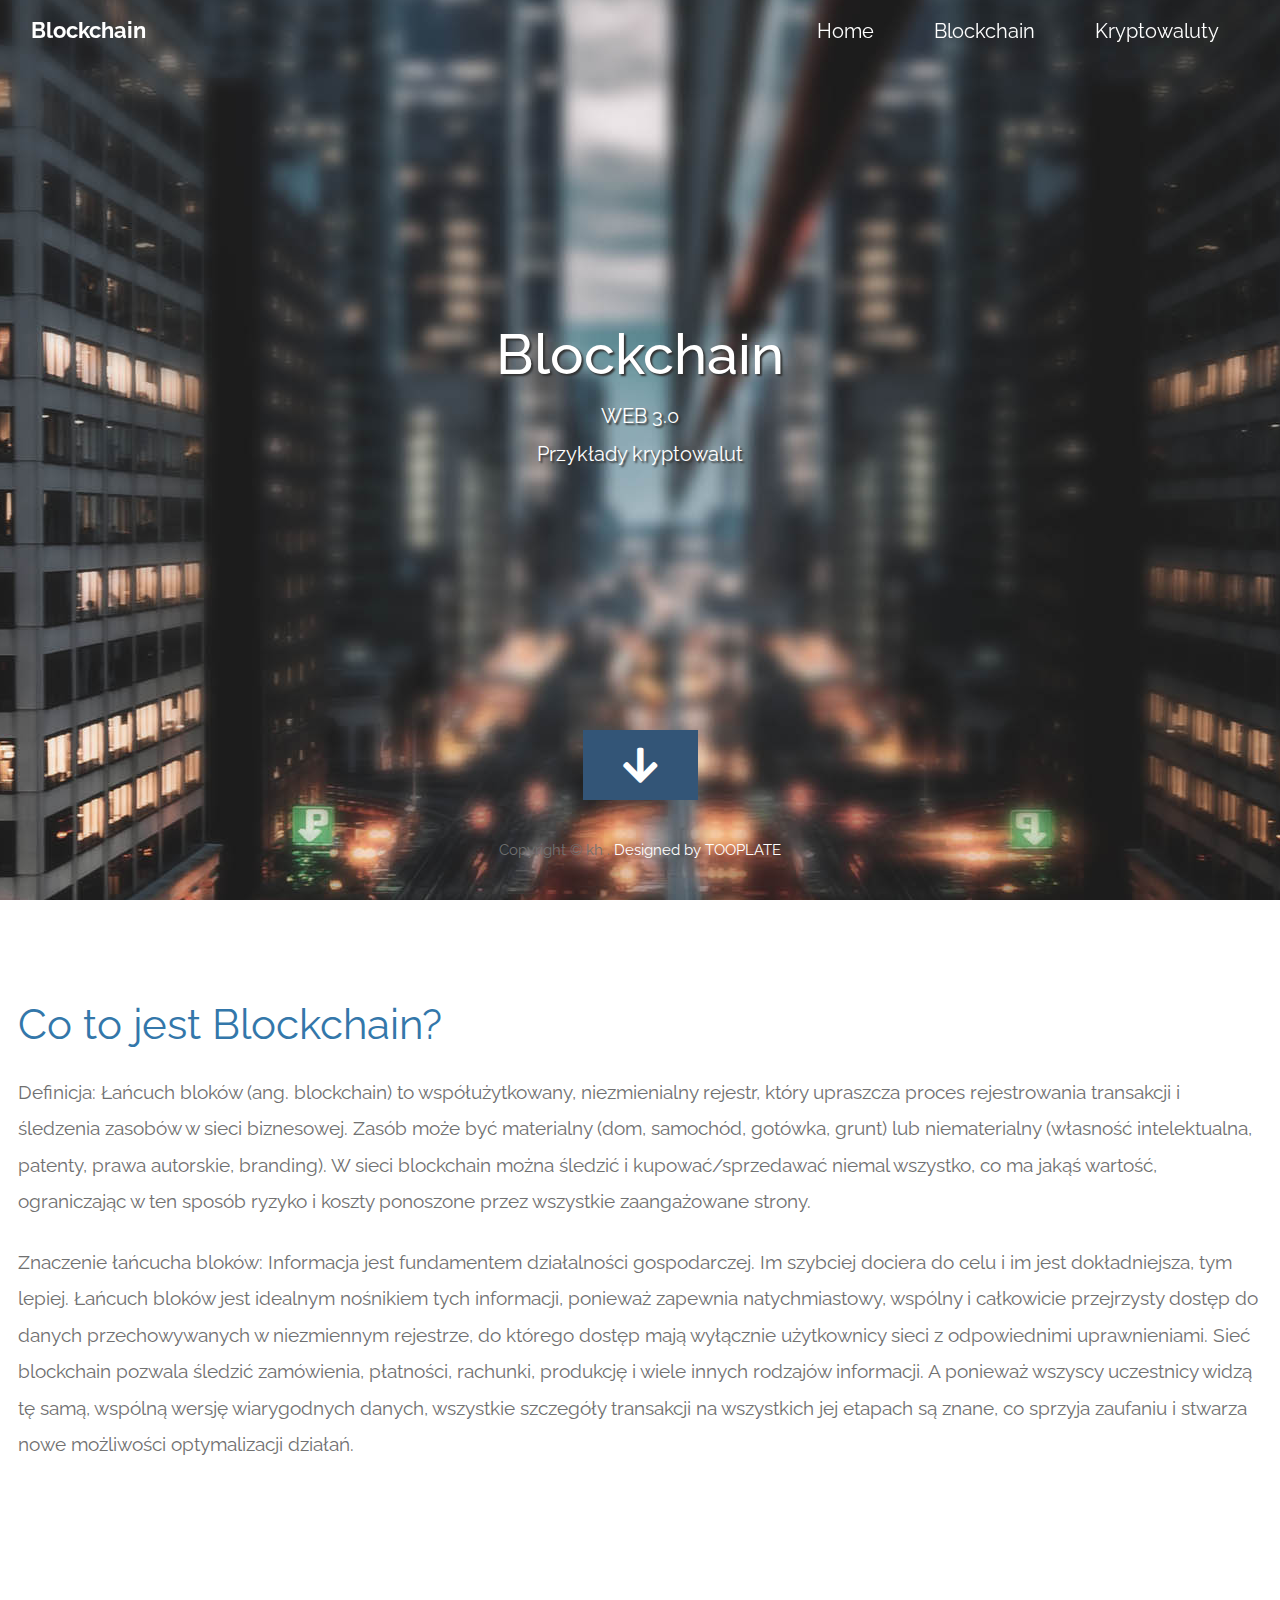
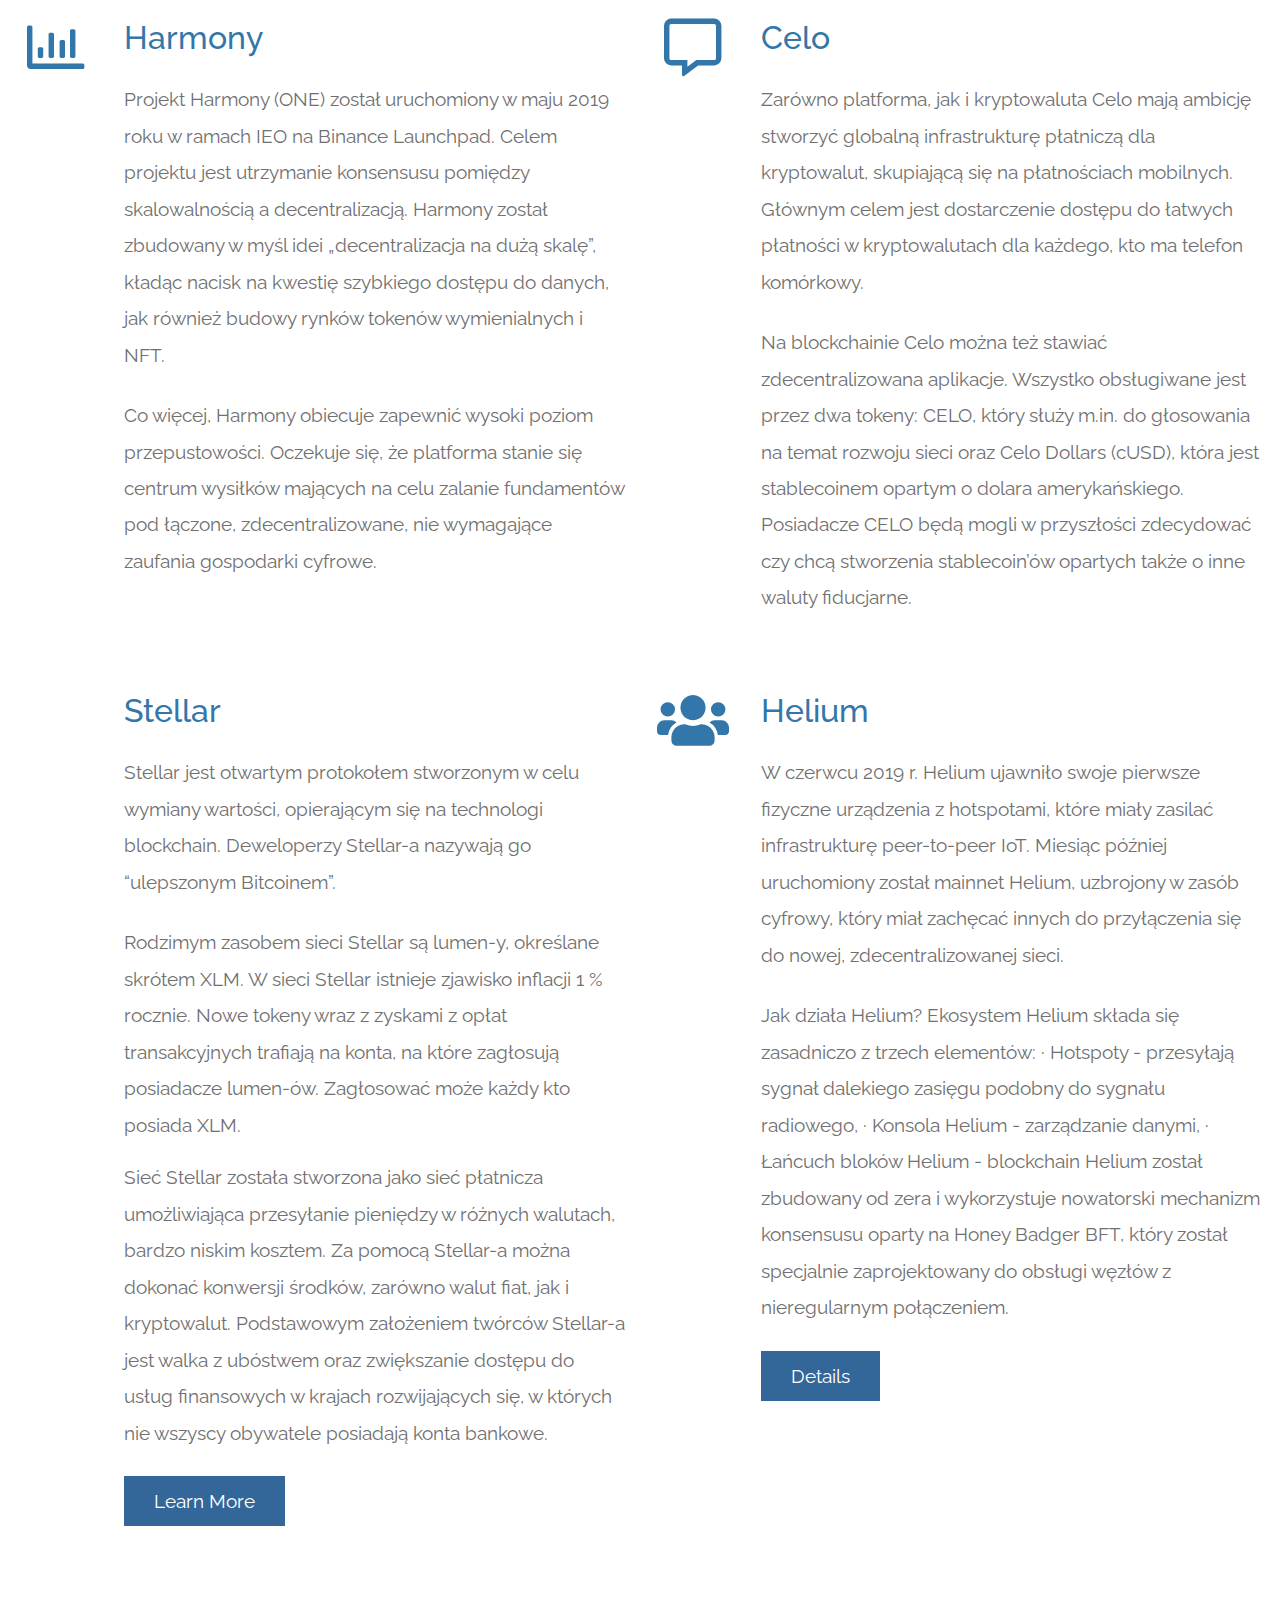
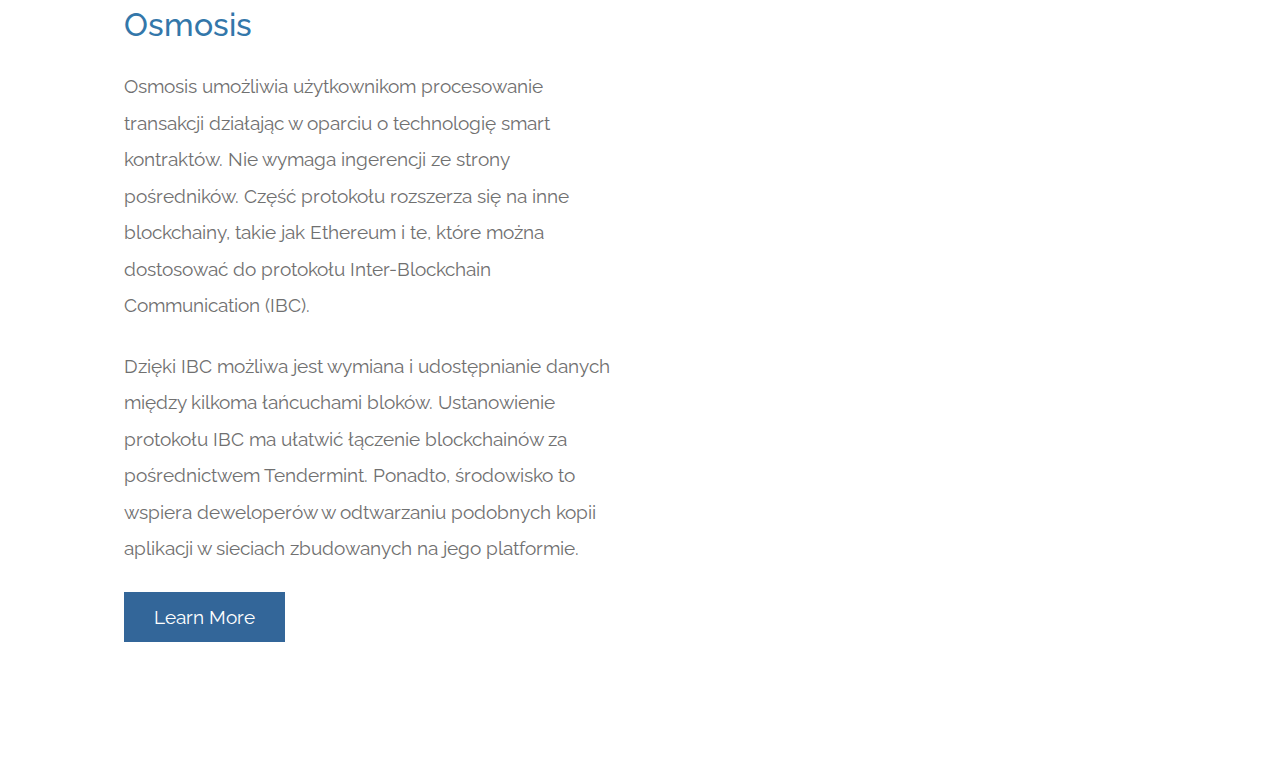
==== moja strona/index.html @ 98b18464 "Add files via upload" ====
<!DOCTYPE html>
<html lang="en">
  <head>
    <meta charset="UTF-8" />
    <meta name="viewport" content="width=device-width, initial-scale=1.0" />
    <meta http-equiv="X-UA-Compatible" content="ie=edge" />
    <title>Infinite Loop - Bootstrap 4.0 HTML Template</title>
    <link rel="stylesheet" href="fontawesome-5.5/css/all.min.css" />
    <link rel="stylesheet" href="slick/slick.css">
    <link rel="stylesheet" href="slick/slick-theme.css">
    <link rel="stylesheet" href="magnific-popup/magnific-popup.css">
    <link rel="stylesheet" href="css/bootstrap.min.css" />
    <link rel="stylesheet" href="css/tooplate-infinite-loop.css" />
<!--
Tooplate 2117 Infinite Loop
https://www.tooplate.com/view/2117-infinite-loop
-->

  </head>
  <body>    
    <!-- Hero section -->
    <section id="infinite" class="text-white tm-font-big tm-parallax">
      <!-- Navigation -->
      <nav class="navbar navbar-expand-md tm-navbar" id="tmNav">              
        <div class="container">   
          <div class="tm-next">
              <a href="#infinite" class="navbar-brand">Blockchain</a>
          </div>             
            
          <button class="navbar-toggler" type="button" data-toggle="collapse" data-target="#navbarSupportedContent" aria-controls="navbarSupportedContent" aria-expanded="false" aria-label="Toggle navigation">
            <i class="fas fa-bars navbar-toggler-icon"></i>
          </button>
          <div class="collapse navbar-collapse" id="navbarSupportedContent">
            <ul class="navbar-nav ml-auto">
              <li class="nav-item">
                  <a class="nav-link tm-nav-link" href="#infinite">Home</a>
              </li>
              <li class="nav-item">
                  <a class="nav-link tm-nav-link" href="#blockchain">Blockchain</a>
              </li>
              <!--<li class="nav-item">
                <a class="nav-link tm-nav-link" href="#testimonials">Testimonials</a>
              </li>-->
              <li class="nav-item">
                  <a class="nav-link tm-nav-link" href="#krypto">Kryptowaluty</a>
              </li>
              <!--<li class="nav-item">
                  <a class="nav-link tm-nav-link" href="#contact">Contact</a>
              </li>-->                    
            </ul>
          </div>        
        </div>
      </nav>
      
      <div class="text-center tm-hero-text-container">
        <div class="tm-hero-text-container-inner">
            <h2 class="tm-hero-title">Blockchain</h2>
            <p class="tm-hero-subtitle">
              WEB 3.0
              <br>Przykłady kryptowalut
            </p>
        </div>        
      </div>

      <div class="tm-next tm-intro-next">
        <a href="#blockchain" class="text-center tm-down-arrow-link">
          <i class="fas fa-2x fa-arrow-down tm-down-arrow"></i>
        </a>
      </div>      
    </section>

    <section id="blockchain" class="tm-section-pad-top">
      
      <div class="container">

            <div class="row tm-content-box"><!-- first row -->
                <div class="col-lg-12 col-xl-12">
                    <div class="tm-intro-text-container">
                        <h2 class="tm-text-primary mb-4 tm-section-title">Co to jest Blockchain?</h2>
                        <p class="mb-4 tm-intro-text">
                          Definicja: Łańcuch bloków (ang. blockchain) to współużytkowany, niezmienialny rejestr, który upraszcza proces rejestrowania transakcji i śledzenia zasobów w sieci biznesowej.  Zasób  może być materialny (dom, samochód, gotówka, grunt) lub niematerialny (własność intelektualna, patenty, prawa autorskie, branding). W sieci blockchain można śledzić i kupować/sprzedawać niemal wszystko, co ma jakąś wartość, ograniczając w ten sposób ryzyko i koszty ponoszone przez wszystkie zaangażowane strony.</p>

                            <p>Znaczenie łańcucha bloków: Informacja jest fundamentem działalności gospodarczej. Im szybciej dociera do celu i im jest dokładniejsza, tym lepiej. Łańcuch bloków jest idealnym nośnikiem tych informacji, ponieważ zapewnia natychmiastowy, wspólny i całkowicie przejrzysty dostęp do danych przechowywanych w niezmiennym rejestrze, do którego dostęp mają wyłącznie użytkownicy sieci z odpowiednimi uprawnieniami. Sieć blockchain pozwala śledzić zamówienia, płatności, rachunki, produkcję i wiele innych rodzajów informacji. A ponieważ wszyscy uczestnicy widzą tę samą, wspólną wersję wiarygodnych danych, wszystkie szczegóły transakcji na wszystkich jej etapach są znane, co sprzyja zaufaniu i stwarza nowe możliwości optymalizacji działań.</p>
                    </div>
                </div>

            </div><!-- first row -->
            <section id="krypto" class="tm-section-pad-top">
            <div class="row tm-content-box"><!-- second row -->
        		<div class="col-lg-1">
                    <i class="far fa-3x fa-chart-bar text-center tm-icon"></i>
                </div>
                <div class="col-lg-5">
                    <div class="tm-intro-text-container">
                        <h2 class="tm-text-primary mb-4">Harmony</h2>
                        <p class="mb-4 tm-intro-text">
                          Projekt Harmony (ONE) został uruchomiony w maju 2019 roku w ramach IEO na Binance Launchpad. Celem projektu jest utrzymanie konsensusu pomiędzy skalowalnością a decentralizacją. Harmony został zbudowany w myśl idei „decentralizacja na dużą skalę”, kładąc nacisk na kwestię szybkiego dostępu do danych, jak również budowy rynków tokenów wymienialnych i NFT.</p>

                            <p>Co więcej, Harmony obiecuje zapewnić wysoki poziom przepustowości. Oczekuje się, że platforma stanie się centrum wysiłków mających na celu zalanie fundamentów pod łączone, zdecentralizowane, nie wymagające zaufania gospodarki cyfrowe.</p>
                    </div>
                </div>
                
                <div class="col-lg-1">
                    <i class="far fa-3x fa-comment-alt text-center tm-icon"></i>
                </div>
                <div class="col-lg-5">
                    <div class="tm-intro-text-container">
                        <h2 class="tm-text-primary mb-4">Celo</h2>
                        <p class="mb-4 tm-intro-text">
                          Zarówno platforma, jak i kryptowaluta Celo mają ambicję stworzyć globalną infrastrukturę płatniczą dla kryptowalut, skupiającą się na płatnościach mobilnych. Głównym celem jest dostarczenie dostępu do łatwych płatności w kryptowalutach dla każdego, kto ma telefon komórkowy.</p>

                            <p>Na blockchainie Celo można też stawiać zdecentralizowana aplikacje. Wszystko obsługiwane jest przez dwa tokeny: CELO, który służy m.in. do głosowania na temat rozwoju sieci oraz Celo Dollars (cUSD), która jest stablecoinem opartym o dolara amerykańskiego. Posiadacze CELO będą mogli w przyszłości zdecydować czy chcą stworzenia stablecoin’ów opartych także o inne waluty fiducjarne.</p>
                    </div>
                </div>

            </div><!-- second row -->
            
            <div class="row tm-content-box"><!-- third row -->
        		<div class="col-lg-1">
                    <!--<i class="fas fa-3x fa-fingerprint text-center tm-icon"></i>-->
                </div>
                <div class="col-lg-5">
                    <div class="tm-intro-text-container">
                        <h2 class="tm-text-primary mb-4">Stellar</h2>
                        <p class="mb-4 tm-intro-text">
                      Stellar jest otwartym protokołem stworzonym w celu wymiany wartości, opierającym się na technologi blockchain. Deweloperzy Stellar-a nazywają go “ulepszonym Bitcoinem”.</p>
                        <p>Rodzimym zasobem sieci Stellar są lumen-y, określane skrótem XLM. W sieci Stellar istnieje zjawisko inflacji 1 % rocznie. Nowe tokeny wraz z zyskami z opłat transakcyjnych trafiają na konta, na które zagłosują posiadacze lumen-ów. Zagłosować może każdy kto posiada XLM.</p>

                        <p>Sieć Stellar została stworzona jako sieć płatnicza umożliwiająca przesyłanie pieniędzy w różnych walutach, bardzo niskim kosztem. Za pomocą Stellar-a można dokonać konwersji środków, zarówno walut fiat, jak i kryptowalut. Podstawowym założeniem twórców Stellar-a jest walka z ubóstwem oraz zwiększanie dostępu do usług finansowych w krajach rozwijających się, w których nie wszyscy obywatele posiadają konta bankowe.</p>
                          
                          <div class="tm-continue">
                            <a href="#testimonials" class="tm-intro-text tm-btn-primary">Learn More</a>
                        </div>
                    </div>
                </div>
                
                <div class="col-lg-1">
                    <i class="fas fa-3x fa-users text-center tm-icon"></i>
                </div>
                <div class="col-lg-5">
                    <div class="tm-intro-text-container">
                      <h2 class="tm-text-primary mb-4">Helium</h2>
                        <p class="mb-4 tm-intro-text">
                      W czerwcu 2019 r. Helium ujawniło swoje pierwsze fizyczne urządzenia z hotspotami, które miały zasilać infrastrukturę peer-to-peer IoT. Miesiąc później uruchomiony został mainnet Helium, uzbrojony w zasób cyfrowy, który miał zachęcać innych do przyłączenia się do nowej, zdecentralizowanej sieci.</p>

                        <p>Jak działa Helium?
                            Ekosystem Helium składa się zasadniczo z trzech elementów:

                            · Hotspoty - przesyłają sygnał dalekiego zasięgu podobny do sygnału radiowego,

                            · Konsola Helium - zarządzanie danymi,

                            · Łańcuch bloków Helium - blockchain Helium został zbudowany od zera i wykorzystuje nowatorski mechanizm konsensusu oparty na Honey Badger BFT, który został specjalnie zaprojektowany do obsługi węzłów z nieregularnym połączeniem.</p>
                          
                          <div class="tm-continue">
                            <a href="#testimonials" class="tm-intro-text tm-btn-primary">Details</a>
                        </div>
                    </div>
                </div>

            </div><!-- third row -->
          
            <div class="row tm-content-box"><!-- forth row -->
        		<div class="col-lg-1">
                    <!--<i class="fas fa-3x fa-fingerprint text-center tm-icon"></i>-->
                </div>
                <div class="col-lg-5">
                    <div class="tm-intro-text-container">
                        <h2 class="tm-text-primary mb-4">Osmosis</h2>
                        <p class="mb-4 tm-intro-text">
                      Osmosis umożliwia użytkownikom procesowanie transakcji działając w oparciu o technologię smart kontraktów. Nie wymaga ingerencji ze strony pośredników. Część protokołu rozszerza się na inne blockchainy, takie jak Ethereum i te, które można dostosować do protokołu Inter-Blockchain Communication (IBC).</p>

                        <p>Dzięki IBC możliwa jest wymiana i udostępnianie danych między kilkoma łańcuchami bloków. Ustanowienie protokołu IBC ma ułatwić łączenie blockchainów za pośrednictwem Tendermint. Ponadto, środowisko to wspiera deweloperów w odtwarzaniu podobnych kopii aplikacji w sieciach zbudowanych na jego platformie.</p>
                          
                          <div class="tm-continue">
                            <a href="#testimonials" class="tm-intro-text tm-btn-primary">Learn More</a>
                        </div>
                    </div>
                </div>

            </div><!-- forth row -->

    </section>
    <!--<section id="testimonials" class="tm-section-pad-top tm-parallax-2">      
      <div class="container tm-testimonials-content">
        <div class="row">
          <div class="col-lg-12 tm-content-box">
            <h2 class="text-white text-center mb-4 tm-section-title">Testimonials</h2>
            <p class="mx-auto tm-section-desc text-center">
                Nulla dictum sem non eros euismod, eu placerat tortor lobortis. Suspendisse id velit eu libero pellentesque interdum. Etiam quis congue eros.
              </p>
            <div class="mx-auto tm-gallery-container tm-gallery-container-2">
              <div class="tm-testimonials-carousel">
                <figure class="tm-testimonial-item">
                  <img src="img/testimonial-img-01.jpg" alt="Image" class="img-fluid mx-auto">
                  <blockquote>This background image includes a semi-transparent overlay layer. This section also has a parallax image effect.</blockquote>
                  <figcaption>Catherine Win (Designer)</figcaption>
                </figure>

                <figure class="tm-testimonial-item">
                  <img src="img/testimonial-img-02.jpg" alt="Image" class="img-fluid mx-auto">
                  <blockquote>Testimonial section comes with carousel items. You can use Infinite Loop HTML CSS template for your websites.</blockquote>
                  <figcaption>Dual Rocker (CEO)</figcaption>
                </figure>

                <figure class="tm-testimonial-item">
                  <img src="img/testimonial-img-03.jpg" alt="Image" class="img-fluid mx-auto">
                  <blockquote>Nulla finibus ligula nec tortor convallis tincidunt. Interdum et malesuada fames ac ante ipsum primis in faucibus.</blockquote>
                  <figcaption>Sandar Soft (Marketing)</figcaption>
                </figure>

                <figure class="tm-testimonial-item">
                  <img src="img/testimonial-img-04.jpg" alt="Image" class="img-fluid mx-auto">
                  <blockquote>Curabitur rutrum pharetra lobortis. Pellentesque vehicula, velit quis eleifend fermentum, erat arcu aliquet neque.</blockquote>
                  <figcaption>Oliva Htoo (Designer)</figcaption>
                </figure>

                <figure class="tm-testimonial-item">
                  <img src="img/testimonial-img-02.jpg" alt="Image" class="img-fluid mx-auto">
                  <blockquote>Integer sit amet risus et erat imperdiet finibus. Nam lacus nunc, vulputate id ex eget, euismod auctor augue.</blockquote>
                  <figcaption>Jacob Joker (CTO)</figcaption>
                </figure>
              </div>
            </div>
          </div>
        </div>
      </div>
      <div class="tm-bg-overlay"></div>
    </section>-->
    
    <!--<section id="krypto1" class="tm-section-pad-top">
      <div class="container tm-container-gallery">
        <div class="row">
          <div class="text-center col-12">
              <h2 class="tm-text-primary tm-section-title mb-4">Przykłady kryptowalut</h2>
              <p class="mx-auto tm-section-desc">
                Kryptowaluty to wirtualne pieniądze. Opierają się na technice szyfrowania danych (kryptografii), która służy do weryfikacji transakcji oraz tworzenia nowych jednostek, zwanych monetami.
              </p>
          </div>            
        </div>
<div class="row">
            <div class="col-12">
                <div class="mx-auto tm-gallery-container">
                    <div class="grid tm-gallery">
                      <a href="img/gallery-img-01.jpg">
                        <figure class="effect-honey tm-gallery-item">
                          <img src="img/gallery-tn-01.jpg" alt="Image 1" class="img-fluid">
                          <figcaption>
                            <h2>Harmony</h2>
				            <div id="content">
					           <p>xcsndbf</p>
				            </div>
                          </figcaption>
                        </figure>
                      </a>
                      <a href="img/gallery-img-02.jpg">
                        <figure class="effect-honey tm-gallery-item">
                          <img src="img/gallery-tn-02.jpg" alt="Image 2" class="img-fluid">
                          <figcaption>
                            <h2><i>Rain on Glass <span>Second Image</span></i></h2>
                          </figcaption>
                        </figure>
                      </a>
                      <a href="img/gallery-img-03.jpg">
                        <figure class="effect-honey tm-gallery-item">
                          <img src="img/gallery-tn-03.jpg" alt="Image 3" class="img-fluid">
                          <figcaption>
                            <h2><i><span>Sea View</span> Mega City</i></h2>
                          </figcaption>
                        </figure>
                      </a>
                      <a href="img/gallery-img-04.jpg">
                        <figure class="effect-honey tm-gallery-item">
                          <img src="img/gallery-tn-04.jpg" alt="Image 4" class="img-fluid">
                          <figcaption>
                            <h2><i>Dream Girl <span>Thoughts</span></i></h2>
                          </figcaption>
                        </figure>
                      </a>
                      <a href="img/gallery-img-05.jpg">
                        <figure class="effect-honey tm-gallery-item">
                          <img src="img/gallery-tn-05.jpg" alt="Image 5" class="img-fluid">
                          <figcaption>
                            <h2><i><span>Workstation</span> Offices</i></h2>
                          </figcaption>
                        </figure>
                      </a>
                    </div>
                </div>                
            </div>        
          </div>
      </div>
    </section>

    <!-- Contact 
    <section id="contact" class="tm-section-pad-top tm-parallax-2">
    
      <div class="container tm-container-contact">
        
        <div class="row">
            
            <div class="text-center col-12">
                <h2 class="tm-section-title mb-4">Contact Us</h2>
                <p class="mb-5">
                  Proin enim orci, tincidunt quis suscipit in, placerat nec est. Vestibulum posuere faucibus posuere. Quisque aliquam velit eget leo blandit egestas. Nulla id posuere felis, quis tristique nulla.
                </p><br>
            </div>
            
            <div class="col-sm-12 col-md-6">
              <form action="" method="get">
                <input id="name" name="name" type="text" placeholder="Your Name" class="tm-input" required />
                <input id="email" name="email" type="email" placeholder="Your Email" class="tm-input" required />
                <textarea id="message" name="message" rows="8" placeholder="Message" class="tm-input" required></textarea>
                <button type="submit" class="btn tm-btn-submit">Submit</button>
              </form>
            </div>
            
            <div class="col-sm-12 col-md-6">

                <div class="contact-item">
                  <a rel="nofollow" href="https://www.tooplate.com/contact" class="item-link">
                      <i class="far fa-2x fa-comment mr-4"></i>
                      <span class="mb-0">Chat Online</span>
                  </a>              
                </div>
                
                <div class="contact-item">
                  <a rel="nofollow" href="mailto:mail@company.com" class="item-link">
                      <i class="far fa-2x fa-envelope mr-4"></i>
                      <span class="mb-0">mail@company.com</span>
                  </a>              
                </div>
                
                <div class="contact-item">
                  <a rel="nofollow" href="https://www.google.com/maps" class="item-link">
                      <i class="fas fa-2x fa-map-marker-alt mr-4"></i>
                      <span class="mb-0">Our Location</span>
                  </a>              
                </div>
                
                <div class="contact-item">
                  <a rel="nofollow" href="tel:0100200340" class="item-link">
                      <i class="fas fa-2x fa-phone-square mr-4"></i>
                      <span class="mb-0">255-662-5566</span>
                  </a>              
                </div>
                
                <div class="contact-item">&nbsp;</div>
            
            </div>
            
            
        </div> row ending -->
        
      </div>

      	<footer class="text-center small tm-footer">
          <p class="mb-0">
          Copyright &copy; kh 
          
          . <a rel="nofollow" href="https://www.tooplate.com" title="HTML templates">Designed by TOOPLATE</a></p>
        </footer>

    </section>
    
    <script src="js/jquery-1.9.1.min.js"></script>     
    <script src="slick/slick.min.js"></script>
    <script src="magnific-popup/jquery.magnific-popup.min.js"></script>
    <script src="js/easing.min.js"></script>
    <script src="js/jquery.singlePageNav.min.js"></script>     
    <script src="js/bootstrap.min.js"></script> 
    <script>

      function getOffSet(){
        var _offset = 450;
        var windowHeight = window.innerHeight;

        if(windowHeight > 500) {
          _offset = 400;
        } 
        if(windowHeight > 680) {
          _offset = 300
        }
        if(windowHeight > 830) {
          _offset = 210;
        }

        return _offset;
      }

      function setParallaxPosition($doc, multiplier, $object){
        var offset = getOffSet();
        var from_top = $doc.scrollTop(),
          bg_css = 'center ' +(multiplier * from_top - offset) + 'px';
        $object.css({"background-position" : bg_css });
      }

      // Parallax function
      // Adapted based on https://codepen.io/roborich/pen/wpAsm        
      var background_image_parallax = function($object, multiplier, forceSet){
        multiplier = typeof multiplier !== 'undefined' ? multiplier : 0.5;
        multiplier = 1 - multiplier;
        var $doc = $(document);
        // $object.css({"background-attatchment" : "fixed"});

        if(forceSet) {
          setParallaxPosition($doc, multiplier, $object);
        } else {
          $(window).scroll(function(){          
            setParallaxPosition($doc, multiplier, $object);
          });
        }
      };

      var background_image_parallax_2 = function($object, multiplier){
        multiplier = typeof multiplier !== 'undefined' ? multiplier : 0.5;
        multiplier = 1 - multiplier;
        var $doc = $(document);
        $object.css({"background-attachment" : "fixed"});
        
        $(window).scroll(function(){
          if($(window).width() > 768) {
            var firstTop = $object.offset().top,
                pos = $(window).scrollTop(),
                yPos = Math.round((multiplier * (firstTop - pos)) - 186);              

            var bg_css = 'center ' + yPos + 'px';

            $object.css({"background-position" : bg_css });
          } else {
            $object.css({"background-position" : "center" });
          }
        });
      };
      
      $(function(){
        // Hero Section - Background Parallax
        background_image_parallax($(".tm-parallax"), 0.30, false);
        background_image_parallax_2($("#contact"), 0.80);   
        background_image_parallax_2($("#testimonials"), 0.80);   
        
        // Handle window resize
        window.addEventListener('resize', function(){
          background_image_parallax($(".tm-parallax"), 0.30, true);
        }, true);

        // Detect window scroll and update navbar
        $(window).scroll(function(e){          
          if($(document).scrollTop() > 120) {
            $('.tm-navbar').addClass("scroll");
          } else {
            $('.tm-navbar').removeClass("scroll");
          }
        });
        
        // Close mobile menu after click 
        $('#tmNav a').on('click', function(){
          $('.navbar-collapse').removeClass('show'); 
        })

        // Scroll to corresponding section with animation
        $('#tmNav').singlePageNav({
          'easing': 'easeInOutExpo',
          'speed': 600
        });        
        
        // Add smooth scrolling to all links
        // https://www.w3schools.com/howto/howto_css_smooth_scroll.asp
        $("a").on('click', function(event) {
          if (this.hash !== "") {
            event.preventDefault();
            var hash = this.hash;

            $('html, body').animate({
              scrollTop: $(hash).offset().top
            }, 600, 'easeInOutExpo', function(){
              window.location.hash = hash;
            });
          } // End if
        });

        // Pop up
        $('.tm-gallery').magnificPopup({
          delegate: 'a',
          type: 'image',
          gallery: { enabled: true }
        });

        $('.tm-testimonials-carousel').slick({
          dots: true,
          prevArrow: false,
          nextArrow: false,
          infinite: false,
          slidesToShow: 3,
          slidesToScroll: 1,
          responsive: [
            {
              breakpoint: 992,
              settings: {
                slidesToShow: 2
              }
            },
            {
              breakpoint: 768,
              settings: {
                slidesToShow: 2
              }
            }, 
            {
              breakpoint: 480,
              settings: {
                  slidesToShow: 1
              }                 
            }
          ]
        });

        // Gallery
        $('.tm-gallery').slick({
          dots: true,
          infinite: false,
          slidesToShow: 5,
          slidesToScroll: 2,
          responsive: [
          {
            breakpoint: 1199,
            settings: {
              slidesToShow: 4,
              slidesToScroll: 2
            }
          },
          {
            breakpoint: 991,
            settings: {
              slidesToShow: 3,
              slidesToScroll: 2
            }
          },
          {
            breakpoint: 767,
            settings: {
              slidesToShow: 2,
              slidesToScroll: 1
            }
          },
          {
            breakpoint: 480,
            settings: {
              slidesToShow: 1,
              slidesToScroll: 1
            }
          }
        ]
        });
      });
    </script>
  </body>
</html>
---- moja strona/css/tooplate-infinite-loop.css ----
/*

Tooplate 2117 Infinite Loop

https://www.tooplate.com/view/2117-infinite-loop

*/

@import url("https://fonts.googleapis.com/css?family=Raleway:100,300,400,500,700,900");

body {
	font-family: "Raleway", sans-serif;
	font-size: 1.2em;
  color: #707070;
  margin: 0;
  padding: 0;
  overflow-x: hidden;
}
a {
  transition: all 0.3s ease;
  color: #38B;
}

a:hover,
a:focus {
  text-decoration: none;
  color: #D40;
}

a:focus {
  outline: none;
}

.btn {
  padding: 8px 32px;
}

.btn:hover {
  background-color: #ced4da;
}

blockquote {
  font-size: 0.86em;
  line-height: 1.8em;
}

.tm-section-pad-top {
  padding-top: 80px;
  padding-bottom: 40px;
}

.tm-content-box {
  padding-top: 20px;
  padding-bottom: 40px;
}

.tm-text-primary {
  color: #37A;
}

.tm-font-big {
  font-size: 1.25rem;
}

.tm-btn-primary {
  color: white;
  background-color: #369;
  padding: 14px 30px;
}

.tm-btn-primary:hover,
.tm-btn-primary:focus {
  color: white;
  background-color: #38B;
}

/* Navbar */

.tm-navbar {
  position: fixed;
  width: 100%;
  z-index: 1000;
  background-color: transparent;
  transition: all 0.3s ease;
}

.tm-navbar.scroll {
  background-color: white;
  border-bottom: 1px solid #e9ecef;
}

.navbar-brand {
  color: white;
  font-size: 1.4rem;
  font-weight: bold;
}

.navbar-brand:hover,
.tm-navbar.scroll .navbar-brand:hover {
  color: #38B;
}

.tm-navbar.scroll .navbar-brand {
  color: #369;
}

.nav-item {
  list-style: none;
}

.tm-nav-link {
  color: white;
}

.tm-navbar.scroll .tm-nav-link {
  color: #369;
}

.tm-navbar.scroll .tm-nav-link:hover,
.tm-navbar.scroll .tm-nav-link.current,
.tm-nav-link:hover {
  color: #FFF;
  background-color: #369;
}

.navbar-toggler {
  border: 1px solid white;
  padding-left: 10px;
  padding-right: 10px;
}

.navbar-toggler-icon {
  color: white;
  padding-top: 6px;
}

.tm-navbar.scroll .navbar-toggler {
  border: 1px solid #707070;
}

.tm-navbar.scroll .navbar-toggler-icon {
  color: #707070;
}

/* Hero */

#infinite {
	background-color: #222;
  background-image: url(../img/infinite-loop-01.jpg);
  background-repeat: no-repeat;
  height: 100vh;
  min-height: 375px;
  position: relative;
}

@media (min-height: 600px) and (min-width: 1920px) {
  #infinite {
    background-size: cover;
  }
}

@media (min-height: 830px) {
  #infinite {
    background-position: center -210px;
  }
}

@media (min-height: 680px) and (max-height: 829px) {
  #infinite {
    background-position: center -300px;
  }
}

@media (min-height: 500px) and (max-height: 679px) {
  #infinite {
    background-position: center -400px;
  }
}

@media (max-height: 499px) {
  #infinite {
    background-position: center -450px;
  }
}

.tm-hero-text-container {
  width: 100%;
  height: 100%;
  display: flex;
  flex-flow: column;
  justify-content: center;
}

.tm-hero-text-container-inner {
  margin-top: -90px;
}

.tm-hero-title {
  font-size: 3.5rem;
  text-shadow: 2px 2px 2px #333;
}

.tm-hero-subtitle {
  text-shadow: 2px 2px 2px #333;
}

.tm-intro-next {
  position: absolute;
  bottom: 100px;
  left: 0;
  right: 0;
}

@media (max-height: 480px) {
  .tm-hero-text-container-inner {
    margin-top: -40px;
  }

  .tm-intro-next {
    bottom: 20px;
  }
}

.tm-down-arrow-link {
  display: block;
  margin-top: 18%;
}

.tm-down-arrow {
  	color: #FFF;
    cursor: pointer;
    background: #357;
    padding: 15px 40px;
    transition: all 0.3s ease;
}

.tm-down-arrow:hover,
.tm-down-arrow:focus {
  color: #FFF;
  background: #37A;
  padding: 20px 50px;
}

/* Introduction */

#introduction {
  padding-bottom: 100px;
}

.tm-section-title {
  font-size: 2.6rem;
  font-weight: normal;
}

.tm-intro-text {
  font-size: 1.2rem;
}

.tm-icon {
  display: block;
  color: #37A;
}

.tm-continue {
	padding: 20px 0 30px 0;
}

/* Testimonials */
#testimonials {
  color: white;
  background-image: url(../img/infinite-loop-02.jpg);
  background-size: cover;
  background-repeat: no-repeat;
  background-size: 100%;
  position: relative;
}

@media (max-width: 991px) {
  #testimonials {
    background-image: url(../img/infinite-loop-02-mobile.jpg);
  }
}

.tm-testimonials-content {
  position: relative;
  z-index: 100;
}

.tm-bg-overlay {
  width: 100%;
  height: 100%;
  background: rgba(20, 70, 80, 0.2);
  position: absolute;
  top: 0;
  left: 0;
  right: 0;
  bottom: 0;
  z-index: 0;
}

.tm-testimonials-carousel {
  max-width: 1050px;
  margin: 0 auto;
}

.tm-testimonial-item {
  max-width: 290px;
  margin-left: 35px;
  margin-right: 35px;
}

.tm-testimonial-item img {
  border-radius: 50%;
  margin-bottom: 35px;
}

.tm-testimonial-item figcaption {
  text-align: right;
  font-style: italic;
  font-size: 1.1rem;
}

/* Work */

.tm-section-desc {
  max-width: 650px;
  width: 100%;
  font-size: 0.9rem;
}

.tm-gallery-container {
  padding-top: 70px;
  padding-bottom: 120px;
}

.tm-gallery-item {
  margin: 0 15px;
}

.slick-dots {
  bottom: -65px;
}

.slick-dots li {
  margin: 0 13px;
}

.slick-dots li button:hover:before,
.slick-dots li button:focus:before,
.slick-dots li.slick-active button:before {
  opacity: 1;
  color: #3ba0dd;
}

.tm-testimonials-carousel .slick-dots li button:before {
  color: white;
  opacity: 0.5;
}

.tm-testimonials-carousel .slick-dots li button:hover:before,
.tm-testimonials-carousel .slick-dots li button:focus:before,
.tm-testimonials-carousel .slick-dots li.slick-active button:before {
  color: white;
  opacity: 1;
}

.slick-dots li button:before {
  font-size: 18px;
}

/* Hover Effect */
/* Common style */
.grid figure {
  position: relative;
  float: left;
  overflow: hidden;
  background: #3085a3;
  text-align: center;
  cursor: pointer;
}

.grid figure img {
  position: relative;
  display: block;
  min-height: 100%;
  max-width: 100%;
  opacity: 0.8;
}

.grid figure figcaption {
  padding: 2em;
  color: #fff;
  text-transform: uppercase;
  font-size: 1.25em;
  -webkit-backface-visibility: hidden;
  backface-visibility: hidden;
}

.grid figure figcaption::before,
.grid figure figcaption::after {
  pointer-events: none;
}

.grid figure figcaption,
.grid figure figcaption > a {
  position: absolute;
  top: 0;
  left: 0;
  width: 100%;
  height: 100%;
}

/* Anchor will cover the whole item by default */
/* For some effects it will show as a button */
.grid figure figcaption > a {
  z-index: 1000;
  text-indent: 200%;
  white-space: nowrap;
  font-size: 0;
  opacity: 0;
}

.grid figure h2 {
  word-spacing: -0.15em;
  font-size: 0.9em;
  font-weight: 300;
}

.grid figure h2 span {
  font-weight: 600;
}

.grid figure h2,
.grid figure p {
  margin: 0;
}

.grid figure p {
  letter-spacing: 1px;
  font-size: 68.5%;
}

/*---------------*/
/***** Honey *****/
/*---------------*/

figure.effect-honey {
  background: #4a3753;
  max-width: 220px;
}

figure.effect-honey img {
  opacity: 1;
  -webkit-transition: opacity 0.35s;
  transition: opacity 0.35s;
}

figure.effect-honey:hover img {
  opacity: 0.4;
}

figure.effect-honey figcaption::before {
  position: absolute;
  bottom: 0;
  left: 0;
  width: 100%;
  height: 10px;
  background: #38C;
  content: "";
  -webkit-transform: translate3d(0, 10px, 0);
  transform: translate3d(0, 10px, 0);
}

figure.effect-honey h2 {
  position: absolute;
  bottom: 0;
  left: 0;
  padding: 1em 1.5em;
  width: 100%;
  text-align: left;
  -webkit-transform: translate3d(0, -30px, 0);
  transform: translate3d(0, -30px, 0);
}

figure.effect-honey h2 i {
  font-style: normal;
  opacity: 0;
  -webkit-transition: opacity 0.35s, -webkit-transform 0.35s;
  transition: opacity 0.35s, transform 0.35s;
  -webkit-transform: translate3d(0, -30px, 0);
  transform: translate3d(0, -30px, 0);
}

figure.effect-honey figcaption::before,
figure.effect-honey h2 {
  -webkit-transition: -webkit-transform 0.35s;
  transition: transform 0.35s;
}

figure.effect-honey:hover figcaption::before,
figure.effect-honey:hover h2,
figure.effect-honey:hover h2 i {
  opacity: 1;
  -webkit-transform: translate3d(0, 0, 0);
  transform: translate3d(0, 0, 0);
}

.tm-container-gallery {
	padding-top: 30px;
	}

/* Contact */

#contact {
  color: white;
  background-color: #001828;
  background-image: url(../img/infinite-loop-03.jpg);
  background-position: center;
  background-repeat: no-repeat;
  min-height: 980px;
  position: relative;
  padding-bottom: 50px;
  padding-top: 100px;
}

.contact-item {
  margin-left: 20px;
  margin-bottom: 50px;
}

.item-link {
  display: flex;
  align-items: center;
}

.item-link i,
.item-link span {
  color: white;
  transition: all 0.3s ease;
}

.item-link:hover i,
.item-link:hover span {
  color: #3496d8;
}

.tm-input {
	margin: 0 0 20px 0;
	width: 90%;
  padding: 8px 20px;
  border-radius: 6px;
  border: 1px solid white;
  background: transparent;
  color: white;
}

.tm-btn-submit {
	font-size: 0.9em;
	color: #fff;
	background-color: #369;
	width: 50%;
	margin-bottom: 60px;
}

.tm-btn-submit:hover {
	color: #fff;
	background-color: #38B;
}

::placeholder {
  /* Chrome, Firefox, Opera, Safari 10.1+ */
  color: white;
  opacity: 1; /* Firefox */
}

:-ms-input-placeholder {
  /* Internet Explorer 10-11 */
  color: white;
}

::-ms-input-placeholder {
  /* Microsoft Edge */
  color: white;
}

.tm-footer {
  position: absolute;
  bottom: 35px;
  left: 0;
  right: 0;
  padding: 0 15px;
}

.tm-footer a {
	color: #fff;
}

.tm-footer a:hover {
	color: #9CF;
}

.tm-footer-link {
  color: white;
}

.tm-footer-link:hover,
.tm-footer-link:focus {
  color: #38B;
  text-decoration: none;
}

p {
  line-height: 1.9;
}

@media (min-width: 768px) {
  .tm-intro-text-container {
    padding-left: 0px;
  }

  .navbar-expand-md .navbar-nav .nav-link {
    padding-right: 30px;
    padding-left: 30px;
  }
}

@media (min-width: 1200px) {
  .container {
    max-width: 1275px;
  }

  .tm-container-gallery {
    max-width: 1290px;
  }

  .tm-container-contact {
    max-width: 1063px;
  }
}

@media (max-width: 991px) {
  .tm-intro-text-container {
    padding-left: 15px;
    padding-top: 30px;
    max-width: 600px;
    margin-left: auto;
    margin-right: auto;
  }

  .tm-intro-img {
    display: block;
    margin-left: auto;
    margin-right: auto;
  }

  .tm-btn-submit {
    margin-left: 0;
    margin-top: 20px;
  }
}

@media (max-width: 767px) {

  .navbar-nav {
    max-width: 200px;
    text-align: right;
  }

  .navbar-collapse {
    background-color: rgb(255, 255, 255);
    padding: 10px;
    border-radius: 3px;
  }

  .navbar-collapse .nav-link {
    color: #707070;
	padding-right: 20px;
  }
}

@media (max-width: 480px) {
  .tm-gallery-container {
    max-width: 220px;
    margin-left: auto;
    margin-right: auto;
  }

  .tm-gallery-container-2 {
    max-width: 350px;
  }

  .slick-dots li {
    margin: 0 8px;
  }

  .tm-gallery-item {
    margin: 0;
  }
}
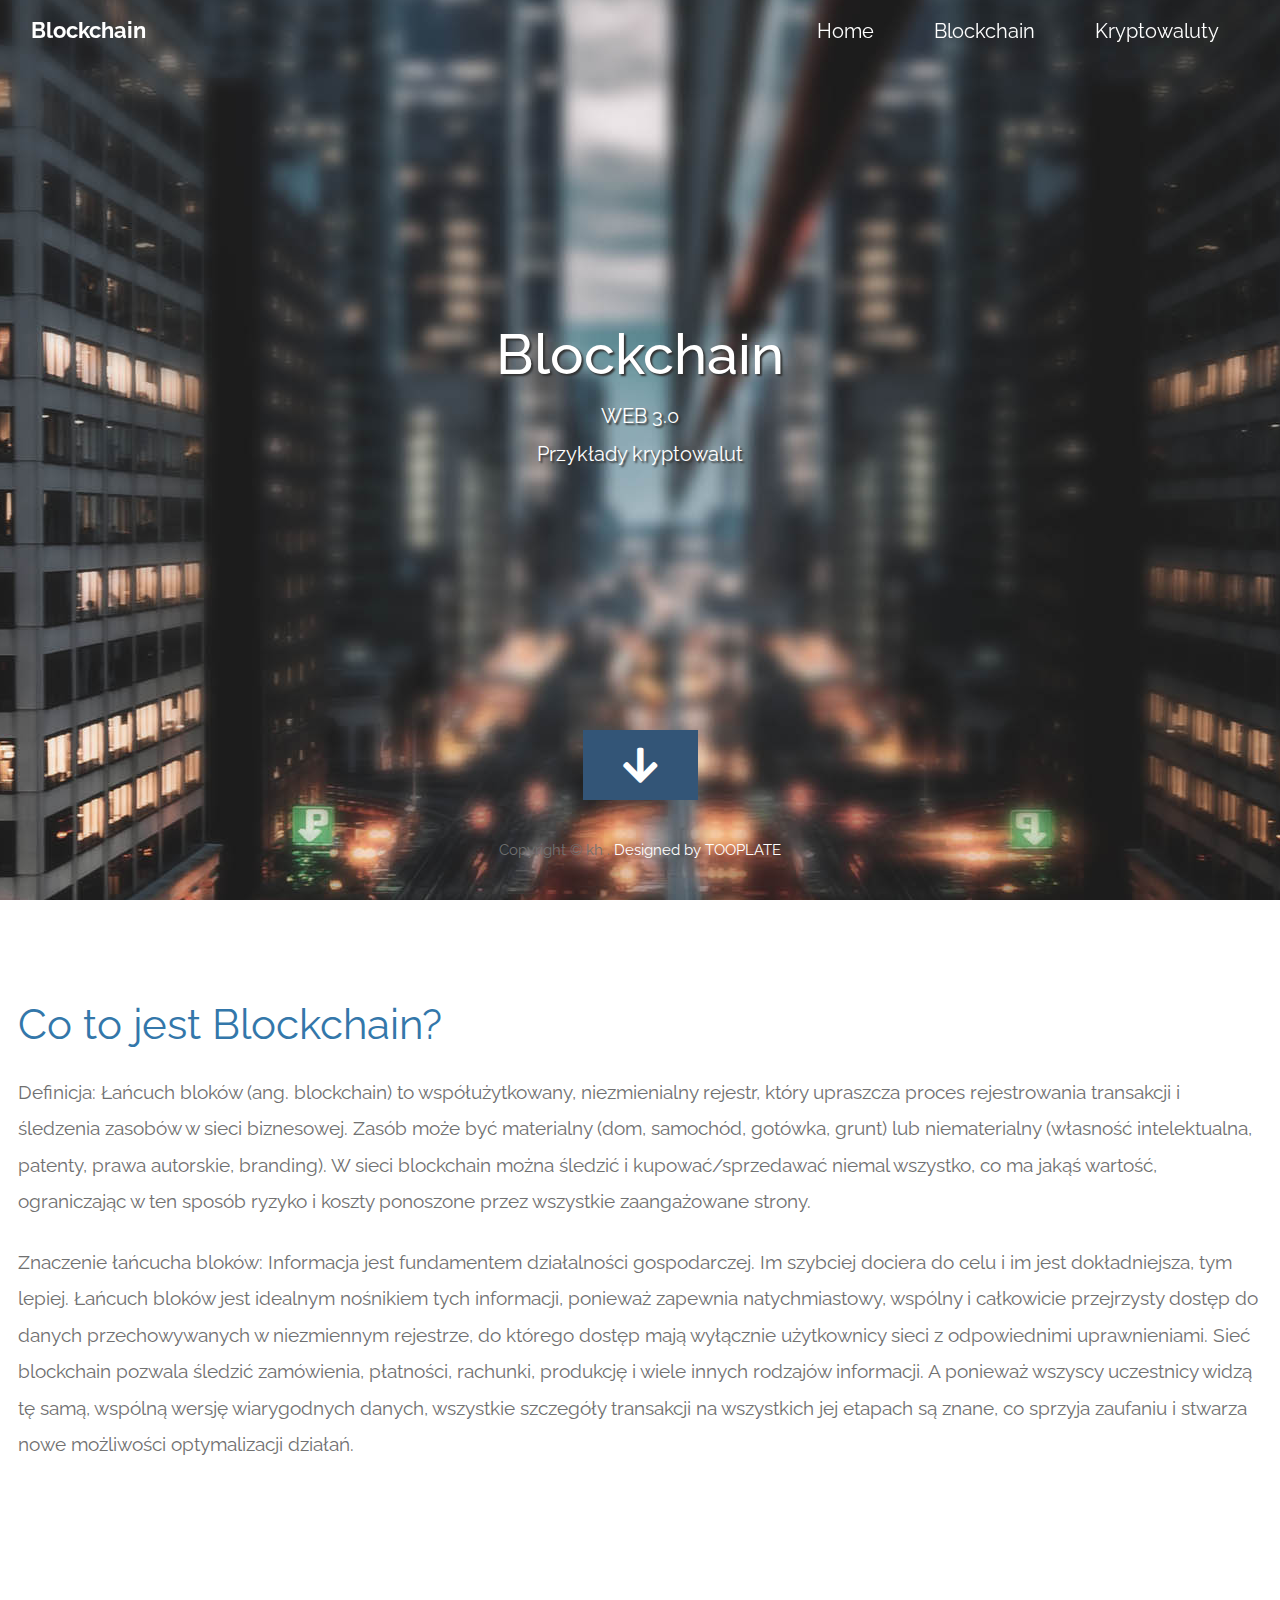
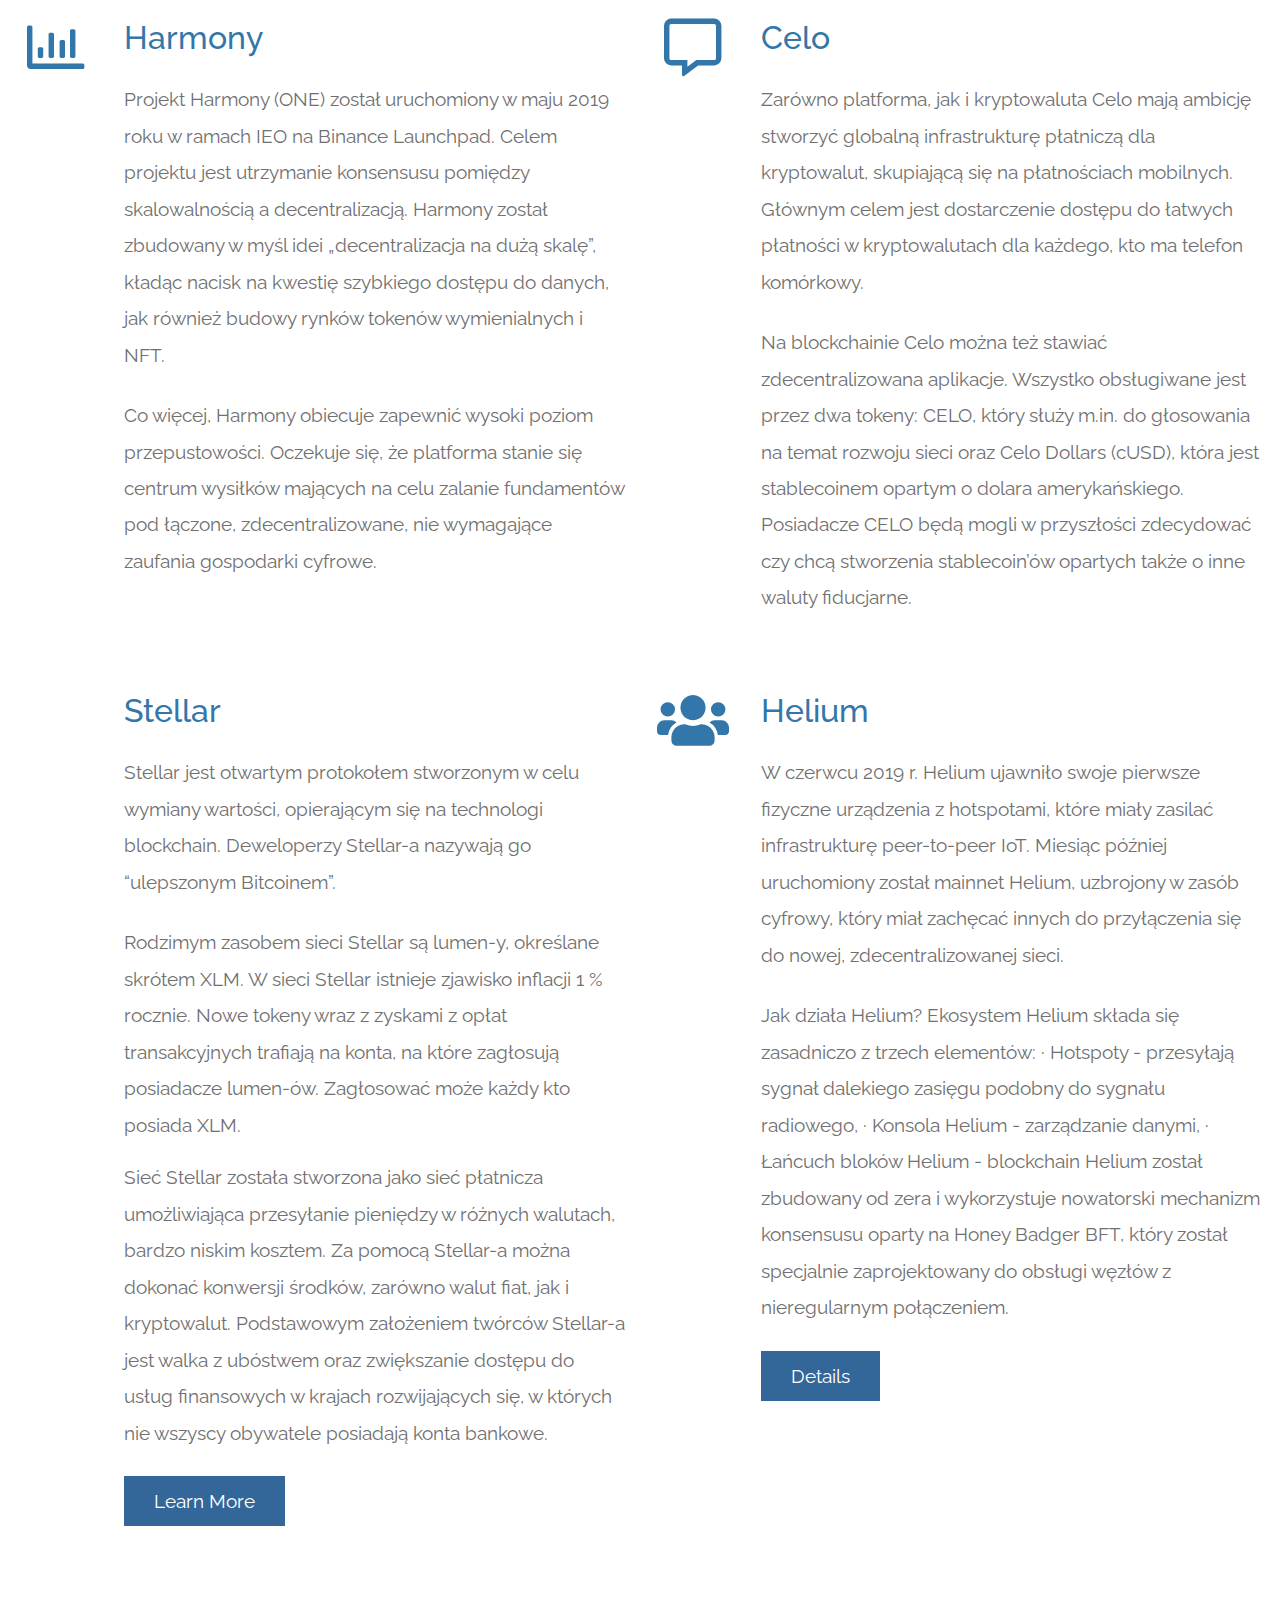
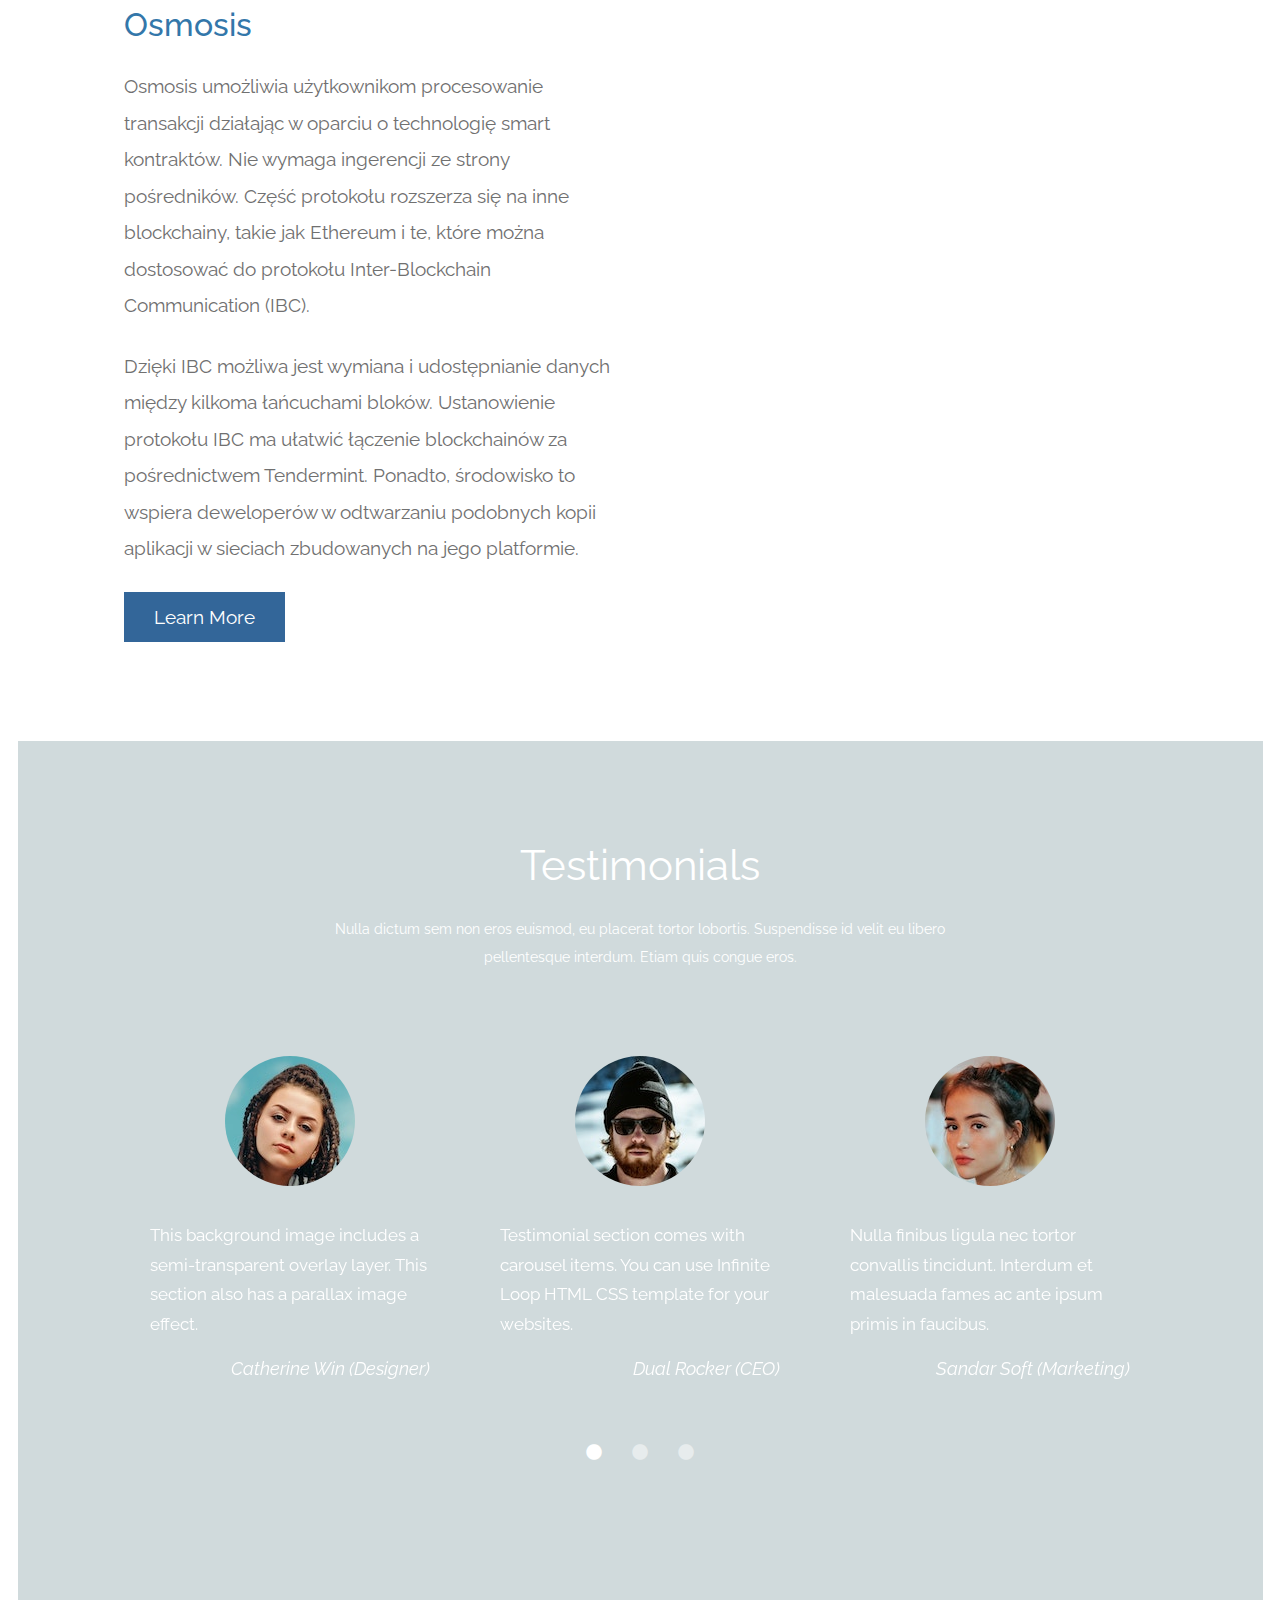
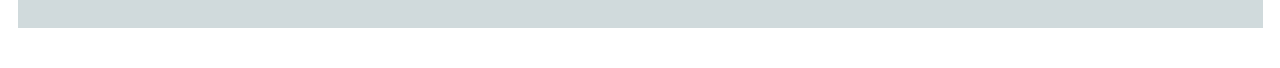
==== commit 81fc3745: "Update index.html" ====
--- a/moja strona/index.html
+++ b/moja strona/index.html
@@ -181,7 +181,7 @@
             </div><!-- forth row -->
 
     </section>
-    <!--<section id="testimonials" class="tm-section-pad-top tm-parallax-2">      
+    <section id="testimonials" class="tm-section-pad-top tm-parallax-2">      
       <div class="container tm-testimonials-content">
         <div class="row">
           <div class="col-lg-12 tm-content-box">
@@ -226,7 +226,7 @@
         </div>
       </div>
       <div class="tm-bg-overlay"></div>
-    </section>-->
+    </section>
     
     <!--<section id="krypto1" class="tm-section-pad-top">
       <div class="container tm-container-gallery">
@@ -555,4 +555,4 @@
       });
     </script>
   </body>
-</html>+</html>
